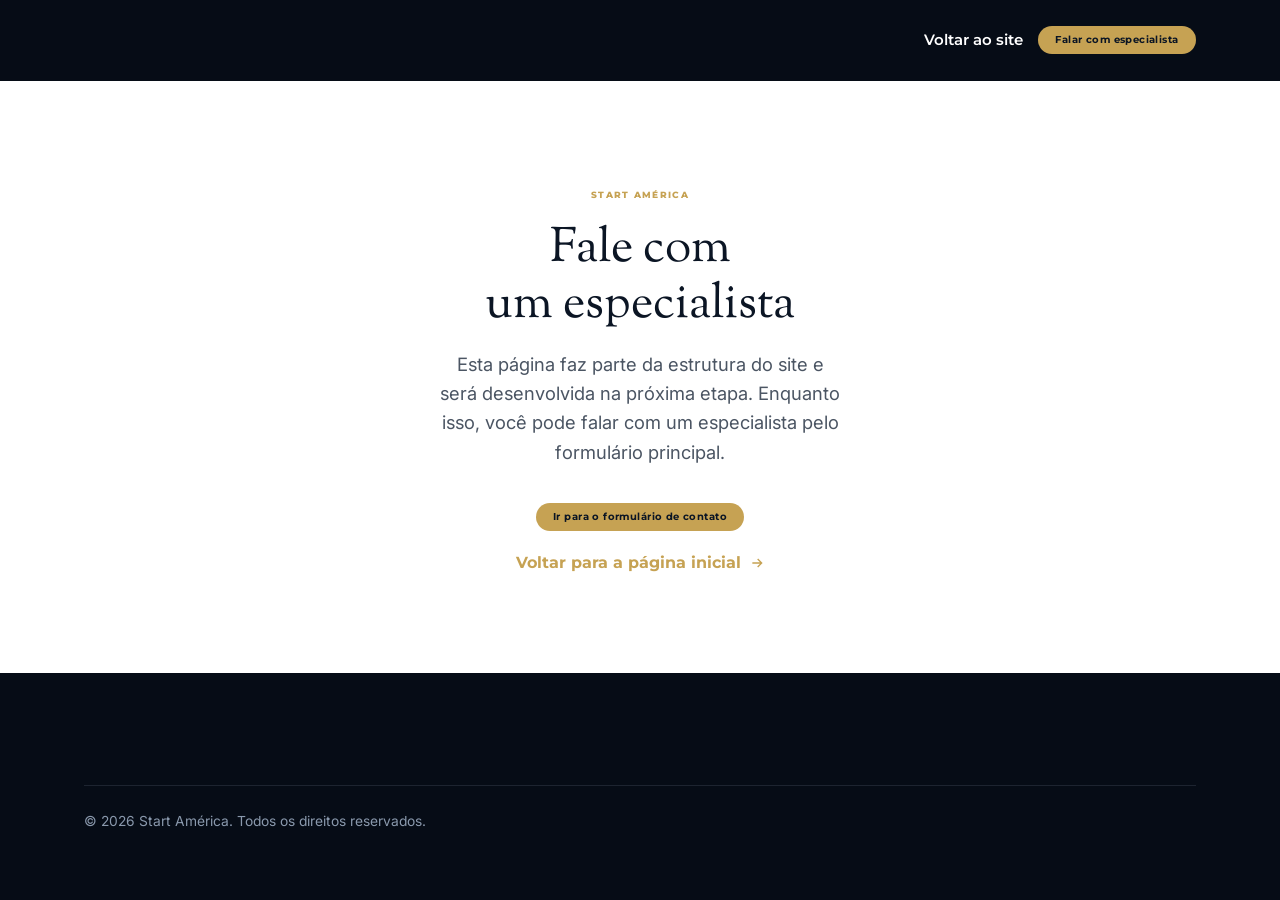
==== contato.html @ 1c7ea395 "Adiciona favicon em todas as paginas Co-Authored-By: Claude Sonnet 5 <noreply@anthropic.com>" ====
<!DOCTYPE html>
<html lang="pt-BR">
<head>
<meta charset="UTF-8" />
  <link rel="icon" type="image/png" href="assets/img/LOGO-ICON-FAV-ICON.png" />
  <link rel="apple-touch-icon" href="assets/img/LOGO-ICON-FAV-ICON.png" />
<meta name="viewport" content="width=device-width, initial-scale=1, viewport-fit=cover" />
<title>Fale com um especialista — Start América</title>
<link rel="preconnect" href="https://fonts.googleapis.com" />
<link rel="preconnect" href="https://fonts.gstatic.com" crossorigin />
<link href="https://fonts.googleapis.com/css2?family=Montserrat:wght@600;700;800&family=Inter:wght@400;500;600&family=Sorts+Mill+Goudy:ital@0;1&display=swap" rel="stylesheet" />
<link rel="stylesheet" href="assets/css/styles.css?v=20260913a" />
</head>
<body>
<header class="site-header">
  <div class="container container--wide site-header__inner">
    <a href="index.html" class="brand" aria-label="Start América"><img src="assets/img/logo-start-america-dourada.png" alt="Start América" width="120" height="90" /></a>
    <div class="header-actions" style="margin-left:auto">
      <a class="login" href="index.html">Voltar ao site</a>
      <a class="btn btn--gold" href="index.html#contato">Falar com especialista</a>
    </div>
  </div>
</header>
<main id="conteudo">
  <section class="section bg-white">
    <div class="container" style="text-align:center;max-width:640px">
      <span class="eyebrow">Start América</span>
      <h1 class="h1" style="margin:16px 0">Fale com um especialista</h1>
      <p class="lead">Esta página faz parte da estrutura do site e será desenvolvida na próxima etapa.
      Enquanto isso, você pode falar com um especialista pelo formulário principal.</p>
      <p style="margin-top:32px"><a class="btn btn--gold" href="index.html#contato">Ir para o formulário de contato</a></p>
      <p style="margin-top:16px"><a class="link-arrow" href="index.html">Voltar para a página inicial
        <svg viewBox="0 0 24 24" fill="none" stroke="currentColor" stroke-width="2" aria-hidden="true"><path d="M5 12h14M13 6l6 6-6 6"/></svg></a></p>
    </div>
  </section>
</main>
<footer class="site-footer"><div class="container container--wide"><div class="footer-bottom"><p>&copy; <span id="year">2026</span> Start América. Todos os direitos reservados.</p></div></div></footer>
<script src="assets/js/main.js?v=20260913a" defer></script>
</body>
</html>
---- assets/css/styles.css ----
/* ============================================================
   START AMÉRICA — Landing page
   Folha de estilo principal
   Tokens → base → layout → componentes → seções → responsivo
   ============================================================ */

/* ---------- 1. Design tokens ---------- */
:root {
  /* Paleta */
  --navy:            #0B1524;  /* fundo escuro principal (quase preto-azulado) */
  --navy-deep:       #060C16;  /* mais profundo ainda */
  --navy-2:          #0C1526;
  --navy-text-alt:   #05101F;
  --surface:         #16233F;  /* cartões sobre fundo escuro */
  --hairline:        rgba(198, 162, 83, 0.16);
  --white:           #FFFFFF;
  --white-soft:      #F5F2EA;
  --gray-100:        #E2E8F0;
  --gray-400:        #8A99AD;
  --gray-600:        #4B5563;
  --gold:            #C6A253;  /* dourado metálico sóbrio */
  --gold-hi:         #E2C98A;  /* realce claro do dourado */
  --gold-alt:        #A9863F;
  --gold-rgb:        198, 162, 83;
  --green:           #10B981;
  --red:             #FF6B6B;
  --whatsapp:        #25D366;

  /* Papéis semânticos */
  --bg:              var(--navy-deep);
  --text:            #b4c0d0;
  --heading:         var(--navy);   /* escuro — para uso em cartões claros */
  --heading-light:   #f4f6fa;       /* claro — para títulos sobre fundo escuro */

  /* Tipografia */
  --font-title:   "Sorts Mill Goudy", "Times New Roman", Times, Georgia, serif;
  --font-display: "Montserrat", "Segoe UI", Arial, sans-serif;
  --font-body:    "Inter", "Segoe UI", Arial, sans-serif;
  --font-meta:    "Geist", "Inter", "Segoe UI", Arial, sans-serif;

  /* Layout */
  --canvas: 1440px;
  --container: 1248px;      /* margens laterais de 96px */
  --container-wide: 1280px; /* margens laterais de 80px */
  --gutter: 96px;
  --gutter-wide: 80px;
  --grid-gap: 24px;

  /* Ritmo vertical */
  --section-y: 96px;
  --stack-gap: 48px;

  /* Outros */
  --radius: 14px;
  --radius-sm: 10px;
  --radius-pill: 999px;
  --header-h: 80px;
  --shadow-card: 0 24px 55px -28px rgba(0, 0, 0, 0.7);
  --shadow-soft: 0 14px 34px -18px rgba(0, 0, 0, 0.55);
  --ring: 0 0 0 3px rgba(var(--gold-rgb), 0.55);
  --transition: 180ms ease;
}

/* ---------- 2. Reset / base ---------- */
*,
*::before,
*::after { box-sizing: border-box; }

html {
  -webkit-text-size-adjust: 100%;
  scroll-behavior: smooth;
  scroll-padding-top: calc(var(--header-h) + 16px);
  overflow-x: hidden;
}

body {
  margin: 0;
  font-family: var(--font-body);
  font-size: 18.4px;
  line-height: 1.6;
  color: var(--text);
  background: var(--bg);
  -webkit-font-smoothing: antialiased;
  text-rendering: optimizeLegibility;
  /* Evita "palavra órfã" sozinha na última linha de parágrafos e listas
     (navegadores sem suporte simplesmente ignoram, sem quebrar nada). */
  text-wrap: pretty;
}

@media (prefers-reduced-motion: reduce) {
  html { scroll-behavior: auto; }
  *, *::before, *::after {
    animation-duration: 0.001ms !important;
    animation-iteration-count: 1 !important;
    transition-duration: 0.001ms !important;
  }
}

img,
picture,
svg { max-width: 100%; display: block; }

img { height: auto; }

/* Imagem quebrada/ausente: apenas esconde (sem fundo escuro) */
img.img-fallback { visibility: hidden; }
/* Fundo dos contêineres de foto (só aparece enquanto a imagem carrega) */
.card__media { background: linear-gradient(135deg, #12233f, #0b1526); }

a { color: inherit; text-decoration: none; }

button { font: inherit; color: inherit; cursor: pointer; }

h1, h2, h3, h4 {
  font-family: var(--font-title);
  color: var(--heading);
  margin: 0;
  line-height: 1.15;
  /* Sorts Mill Goudy só tem o peso regular — evita o "bold" sintético borrado */
  font-weight: 400;
  /* Distribui as linhas de forma mais equilibrada, sem deixar uma
     palavra sozinha na última linha do título. */
  text-wrap: balance;
}

p { margin: 0; }

ul { margin: 0; padding: 0; list-style: none; }

:focus-visible {
  outline: 3px solid var(--gold);
  outline-offset: 2px;
  border-radius: 4px;
}

.sr-only {
  position: absolute;
  width: 1px; height: 1px;
  padding: 0; margin: -1px;
  overflow: hidden;
  clip: rect(0 0 0 0);
  white-space: nowrap;
  border: 0;
}

.skip-link {
  position: absolute;
  left: 16px;
  top: -60px;
  z-index: 1000;
  background: var(--navy);
  color: #fff;
  padding: 10px 18px;
  border-radius: var(--radius-sm);
  transition: top var(--transition);
}
.skip-link:focus { top: 12px; }

/* ---------- 3. Layout ---------- */
.container {
  width: 100%;
  max-width: var(--container);
  margin-inline: auto;
  padding-inline: clamp(20px, 6.6vw, var(--gutter));
}
.container--wide { max-width: var(--container-wide); }

.section {
  padding-block: clamp(56px, 9vw, var(--section-y));
}

.section__head {
  display: flex;
  flex-direction: column;
  gap: 16px;
  margin-bottom: var(--stack-gap);
}
.section__head--center {
  text-align: center;
  align-items: center;
  max-width: 760px;
  margin-inline: auto;
}

.eyebrow {
  font-family: var(--font-display);
  font-weight: 800;
  font-size: clamp(8px, 0.8vw, 9.2px);
  letter-spacing: 0.14em;
  text-transform: uppercase;
  color: var(--gold);
}
/* Eyebrow em pílula — sempre dourada, em qualquer fundo */
.eyebrow--pill {
  display: inline-flex;
  align-items: center;
  gap: 5px;
  padding: 4px 10px;
  border-radius: var(--radius-pill);
  background: rgba(var(--gold-rgb), 0.12);
  color: var(--gold);
  border: 1px solid rgba(var(--gold-rgb), 0.45);
  align-self: flex-start;
}
.section__head--center .eyebrow--pill { align-self: center; }

/* Escalas de título (subtítulos de seção menores) */
.h1, .h2, .h3 { font-family: var(--font-title); font-weight: 400; }
.h1 { font-size: clamp(36.8px, 5.8vw, 48.3px); }
.h2 { font-size: clamp(28.8px, 3.9vw, 38px); line-height: 1.2; }
.h3 { font-size: clamp(20.7px, 2.2vw, 25.3px); }

.lead {
  font-size: clamp(16.1px, 1.5vw, 18.4px);
  line-height: 1.6;
  color: var(--gray-600);
}

.text-gold { color: var(--gold); }

/* Fundos alternados — claro / escuro / claro / escuro… */
.bg-white   { background: var(--white); color: var(--gray-600); }
.bg-soft    { background: var(--white-soft); color: var(--gray-600); }
.bg-navy    { background: var(--navy); color: var(--text); }
.bg-navy-deep { background: var(--navy-deep); color: var(--text); }
.bg-navy-2  { background: var(--navy-2); color: var(--text); }
/* títulos claros só nas seções escuras */
.bg-navy h2, .bg-navy h3,
.bg-navy-deep h2, .bg-navy-deep h3,
.bg-navy-2 h2, .bg-navy-2 h3,
.media-section h2, .media-section h3,
.photo-section h2, .photo-section h3 { color: var(--heading-light); }
.bg-navy .lead, .bg-navy-deep .lead, .bg-navy-2 .lead, .photo-section .lead { color: #a7b3c5; }
.media-section { color: var(--text); }

/* Seção fotográfica escura */
.photo-section { position: relative; isolation: isolate; color: #d7deea; overflow: hidden; background: var(--navy-deep); }
.photo-section > .container { position: relative; z-index: 2; }
.photo-section__bg {
  position: absolute; inset: 0;
  width: 100%; height: 100%;
  object-fit: cover;
  z-index: 0;
  background: var(--navy-deep);
  font-size: 0;            /* esconde o ícone de imagem quebrada no preview */
}
.photo-section__overlay {
  position: absolute; inset: 0;
  background: linear-gradient(180deg, rgba(10,17,40,0.82) 0%, rgba(10,17,40,0.88) 100%);
  z-index: 1;
}
.photo-section h2, .photo-section h3 { color: #fff; }

/* ---------- 4. Botões ---------- */
.btn {
  --btn-bg: var(--gold);
  --btn-fg: var(--navy);
  display: inline-flex;
  align-items: center;
  justify-content: center;
  gap: 6px;
  min-height: 28px;
  padding: 7px 16px;
  border: 1px solid transparent;
  border-radius: var(--radius-pill);
  background: var(--btn-bg);
  color: var(--btn-fg);
  font-family: var(--font-display);
  font-weight: 700;
  font-size: 10.4px;
  line-height: 1;
  letter-spacing: 0.04em;
  transition: transform var(--transition), box-shadow var(--transition), background var(--transition);
  white-space: nowrap;
}
.btn:hover { transform: translateY(-1px); box-shadow: var(--shadow-soft); }
.btn:active { transform: translateY(0); }
.btn .btn__icon { width: 12px; height: 12px; flex: none; }

.btn--gold   { --btn-bg: var(--gold); --btn-fg: var(--navy); }
.btn--outline {
  --btn-bg: transparent;
  --btn-fg: #fff;
  border-color: rgba(255,255,255,0.5);
}
.btn--outline:hover { background: rgba(255,255,255,0.08); }
.btn--navy   { --btn-bg: var(--navy); --btn-fg: #fff; }
.btn--ghost  {
  --btn-bg: transparent;
  --btn-fg: var(--navy);
  border-color: var(--gray-100);
}
.btn--block { width: 100%; }

/* ---------- 4b. Brilho dourado nas bordas (segue o cursor) ---------- */
.btn-glow {
  position: relative;
  display: inline-block;
  max-width: 100%;
  /* line-height:0 evita que o wrapper reserve o "strut" de linha do
     texto ao redor (herdado do body), que deixava uns px de vão acima
     do botão e descentralizava o brilho em quase todos os botões. */
  line-height: 0;
}
.btn-glow:has(.btn--block) { display: block; width: 100%; }
.btn-glow .btn { position: relative; z-index: 1; }
.btn-glow__core {
  /* Altura fixa em px — nunca % nem inset com top+bottom: qualquer uma
     das duas força a altura do .btn-glow (inline-block, altura "auto")
     a depender de si mesma, e o wrapper infla para o dobro do botão,
     deslocando todo o brilho para cima. */
  position: absolute;
  left: 50%; top: 50%;
  width: 66%;
  height: 68px;
  transform: translate(-50%, -50%);
  border-radius: var(--radius-pill);
  background: radial-gradient(circle, rgba(var(--gold-rgb), 0.6) 0%, transparent 72%);
  filter: blur(13px);
  opacity: 0;
  pointer-events: none;
  will-change: opacity;
  z-index: 0;
}
.btn-glow__ring {
  position: absolute;
  left: 50%; top: 50%;
  width: calc(100% + 14px);
  height: 42px;
  transform: translate(-50%, -50%);
  border-radius: var(--radius-pill);
  opacity: 0;
  pointer-events: none;
  will-change: opacity;
  z-index: 0;
}
.btn-glow__ring::before {
  content: "";
  position: absolute;
  inset: -6px;
  border-radius: inherit;
  background: linear-gradient(90deg, transparent 30%, rgba(var(--gold-rgb), 0.55) 75%, var(--gold-hi) 100%);
  filter: blur(11px);
}
.btn-glow__ring::after {
  content: "";
  position: absolute;
  inset: 0;
  border-radius: inherit;
  background: linear-gradient(90deg, transparent 55%, rgba(var(--gold-rgb), 0.5) 88%, var(--gold-hi) 100%);
  filter: blur(3px);
}
.btn-glow__ring--left { transform: translate(-50%, -50%) scaleX(-1); }

/* CTA centralizado na largura da seção (todas as seções, menos o hero) */
.section-cta {
  display: flex;
  justify-content: center;
  margin-top: var(--stack-gap);
}

.link-arrow {
  display: inline-flex;
  align-items: center;
  gap: 8px;
  font-family: var(--font-display);
  font-weight: 700;
  font-size: 16.1px;
  color: var(--gold);
}
.link-arrow svg { width: 16px; height: 16px; transition: transform var(--transition); }
.link-arrow:hover svg { transform: translateX(3px); }

/* ---------- 5. Header ---------- */
/* Padrão: escuro (usado nas páginas internas). */
.site-header {
  position: sticky;
  top: 0;
  z-index: 100;
  background: var(--navy-deep);
  border-bottom: 1px solid transparent;
  transition: background var(--transition), box-shadow var(--transition);
}
.site-header.is-scrolled {
  box-shadow: 0 10px 30px -12px rgba(0, 0, 0, 0.5);
}

/* Variante sobreposta ao hero: fundo invisível no topo, aparece após passar do hero.
   A margem negativa faz o hero subir e ficar por baixo do header. */
.site-header--overlay {
  background: transparent;
  margin-bottom: calc(-1 * var(--header-h));
}
.site-header--overlay.is-scrolled {
  background: var(--navy-deep);
}
.site-header__inner {
  height: var(--header-h);
  display: flex;
  align-items: center;
  gap: clamp(16px, 2.4vw, 32px);
}
.brand { display: flex; align-items: center; flex: none; }
.brand img { height: 66px; width: auto; max-width: 150px; object-fit: contain; }
@media (max-width: 1119px) { .brand img { height: 54px; } }

.primary-nav { margin-inline: auto; }
.primary-nav ul {
  display: flex;
  align-items: center;
  flex-wrap: nowrap;
  gap: clamp(16px, 2vw, 28px);
}
.primary-nav .mobile-actions { display: none; }
.primary-nav a {
  font-family: var(--font-display);
  font-weight: 600;
  font-size: 15px;
  color: #fff;
  padding: 8px 2px;
  border-bottom: 2px solid transparent;
  white-space: nowrap;
  transition: color var(--transition), border-color var(--transition);
}
.primary-nav a:hover { color: var(--gold); border-color: var(--gold); }

.header-actions {
  display: flex;
  align-items: center;
  gap: clamp(10px, 1.2vw, 16px);
  flex: none;
}
.lang-select {
  font-family: var(--font-display);
  font-weight: 600;
  font-size: 15px;
  color: #fff;
  background: transparent;
  border: 1px solid rgba(255, 255, 255, 0.25);
  border-radius: var(--radius-sm);
  padding: 8px 10px;
  min-height: 40px;
}
.lang-select option { color: var(--navy); }
.header-actions .login {
  font-family: var(--font-display);
  font-weight: 600;
  font-size: 15px;
  color: #fff;
}
.header-actions .login:hover { color: var(--gold); }

.nav-toggle {
  display: none;
  width: 44px; height: 44px;
  border: 1px solid rgba(255, 255, 255, 0.3);
  border-radius: 50%;
  background: transparent;
  align-items: center;
  justify-content: center;
}
.nav-toggle span,
.nav-toggle span::before,
.nav-toggle span::after {
  content: "";
  display: block;
  width: 20px; height: 2px;
  background: #fff;
  position: relative;
  transition: transform var(--transition), opacity var(--transition);
}
.nav-toggle span::before { position: absolute; top: -6px; }
.nav-toggle span::after  { position: absolute; top: 6px; }
.nav-toggle[aria-expanded="true"] span { background: transparent; }
.nav-toggle[aria-expanded="true"] span::before { transform: translateY(6px) rotate(45deg); }
.nav-toggle[aria-expanded="true"] span::after  { transform: translateY(-6px) rotate(-45deg); }

/* ---------- 6. Hero ---------- */
.hero {
  min-height: 546px;
  display: flex;
  align-items: center;
  padding-top: calc(var(--header-h) + clamp(28px, 5vw, 60px));
  padding-bottom: clamp(48px, 8vw, 84px);
}
.hero__grid {
  display: grid;
  grid-template-columns: 1fr;
  gap: 40px;
  align-items: center;
  width: 100%;
}
.hero__copy { max-width: 620px; position: relative; z-index: 2; }
.hero__title { font-size: clamp(41.4px, 6.9vw, 59.8px); color: #fff; font-weight: 400; }
.hero__title .text-gold { display: inline; }
.hero__text { margin-top: 24px; max-width: 46ch; color: #c8d2e2; font-size: clamp(17.2px, 1.8vw, 19.6px); }
.hero__cta { margin-top: 32px; display: flex; gap: 16px; flex-wrap: wrap; }

/* Fundo estrelado a tela cheia, com leve escurecida à esquerda (onde fica o texto) */
.hero .photo-section__overlay {
  background: linear-gradient(90deg, rgba(6, 12, 22, 0.75) 0%, rgba(6, 12, 22, 0.45) 45%, rgba(6, 12, 22, 0.2) 100%);
}
@media (max-width: 900px) {
  .hero .photo-section__overlay {
    background: linear-gradient(180deg, rgba(6, 12, 22, 0.55) 0%, rgba(6, 12, 22, 0.88) 62%, rgba(6, 12, 22, 0.94) 100%);
  }
}

/* Globo 3D interativo — "estoura" a borda direita do hero, mas fica contido
   pelo overflow:hidden do .photo-section, sem invadir a próxima seção. */
.hero__globe {
  position: absolute;
  top: 50%;
  right: clamp(-160px, -8vw, -40px);
  transform: translateY(-50%);
  width: clamp(480px, 50vw, 880px);
  height: clamp(480px, 50vw, 880px);
  z-index: 1;
}
@media (max-width: 900px) {
  .hero__globe {
    top: auto;
    bottom: clamp(-120px, -10vh, -40px);
    right: 50%;
    transform: translateX(50%);
    width: clamp(360px, 92vw, 520px);
    height: clamp(360px, 92vw, 520px);
    opacity: 0.9;
  }
}

/* Mockup do simulador — cartão branco */
.simulator {
  background: var(--white);
  border: 1px solid var(--gray-100);
  border-radius: 18px;
  padding: 22px;
  box-shadow: 0 40px 90px -40px rgba(0, 0, 0, 0.55);
  color: var(--gray-600);
  font-size: 15px;
}
.simulator__top {
  display: flex; align-items: center; justify-content: space-between;
  margin-bottom: 16px;
}
.simulator__title { font-family: var(--font-display); font-weight: 700; font-size: 16.1px; color: var(--heading); }
.badge {
  font-family: var(--font-display);
  font-weight: 700;
  font-size: 12.6px;
  padding: 4px 10px;
  border-radius: var(--radius-pill);
  background: rgba(16, 185, 129, 0.14);
  color: #0f9d6b;
}
.simulator__field {
  border: 1px solid var(--gray-100);
  background: var(--white-soft);
  border-radius: var(--radius-sm);
  padding: 12px 14px;
  margin-bottom: 16px;
}
.simulator__field span { display: block; font-size: 12.6px; color: var(--gray-400); }
.simulator__field strong { font-size: 23px; color: #e5484d; font-family: var(--font-display); }
.simulator__row {
  display: flex; align-items: center; justify-content: space-between;
  gap: 12px; margin-bottom: 12px;
}
.simulator__bar {
  flex: 1;
  height: 6px;
  border-radius: var(--radius-pill);
  background: var(--gray-100);
  position: relative;
  overflow: hidden;
}
.simulator__bar i { position: absolute; inset: 0 auto 0 0; border-radius: inherit; background: var(--gold); }
.simulator__bar--danger i { background: #e5484d; }
.simulator__row span { color: var(--gray-600); }
.simulator__row b { font-family: var(--font-display); font-size: 13.8px; color: var(--heading); }
.simulator__row b.pos { color: #0f9d6b; }
.simulator__foot {
  margin-top: 8px;
  padding-top: 14px;
  border-top: 1px solid var(--gray-100);
  display: flex; align-items: center; justify-content: space-between;
}
.simulator__foot span { font-size: 13.8px; color: var(--gray-400); }
.simulator__foot strong { font-family: var(--font-display); color: #0f9d6b; font-size: 18.4px; }

/* Seção "O que fazemos por você": título mais colado da pilha de painéis,
   e o CTA final mais colado do último painel — sem o respiro padrão da .section. */
#servicos { padding-bottom: clamp(16px, 3vw, 32px); }
#servicos .section__head { margin-bottom: clamp(16px, 2.5vw, 24px); }
#servicos-cta { padding-top: clamp(16px, 3vw, 32px); padding-bottom: clamp(40px, 6vw, 72px); }

/* ---------- 6b. Pilha com efeito de paralaxe ("O que fazemos por você") ----------
   Sem contêiner/bloco: cada painel é a imagem de fundo inteira, de ponta a
   ponta da tela, com a informação sobreposta do lado esquerdo ou direito. */
.stack { position: relative; }
.stack__panel {
  position: sticky;
  top: 0;
  min-height: 88vh;
  display: flex;
  align-items: center;
  padding: clamp(28px, 6vw, 96px) clamp(20px, 6vw, 96px);
  overflow: hidden;
  background-size: cover;
  background-position: center;
  background-repeat: no-repeat;
}
.stack__panel--left { justify-content: flex-start; }
.stack__panel--right { justify-content: flex-end; }
/* Gradiente sutil só o suficiente pra legibilidade — sem caixa, sem cartão */
.stack__panel--dark-text::before {
  content: "";
  position: absolute;
  inset: 0;
  background: linear-gradient(90deg, rgba(255, 255, 255, 0.62) 0%, rgba(255, 255, 255, 0.25) 32%, transparent 56%);
}
.stack__panel--light-text::before {
  content: "";
  position: absolute;
  inset: 0;
  background: linear-gradient(270deg, rgba(6, 12, 22, 0.6) 0%, rgba(6, 12, 22, 0.22) 32%, transparent 56%);
}
.stack__panel--dark-text .stack__num { color: rgba(11, 21, 36, 0.22); }
.stack__panel--dark-text .stack__title,
.stack__panel--dark-text .stack__text { color: var(--heading); }
.stack__panel--dark-text .stack__text { color: var(--gray-600); }
.stack__panel--light-text .stack__num { color: rgba(226, 201, 138, 0.4); }
.stack__panel--light-text .stack__title { color: #fff; }
.stack__panel--light-text .stack__text { color: #d7deea; }
.stack__inner {
  position: relative;
  z-index: 1;
  max-width: 560px;
  display: flex;
  flex-direction: column;
  gap: 16px;
}
.stack__num {
  font-family: var(--font-title);
  font-size: clamp(52px, 8vw, 96px);
  line-height: 1;
}
.stack__inner .tag { margin-top: -8px; }
.stack__title {
  font-family: var(--font-title);
  font-weight: 400;
  font-size: clamp(28.8px, 4vw, 42px);
  line-height: 1.15;
}
.stack__text { font-size: clamp(16.1px, 1.6vw, 18.4px); line-height: 1.65; }
@media (max-width: 767px) {
  .stack__panel { min-height: 100svh; }
  .stack__inner { max-width: 100%; }
}

/* ---------- 7. Grid de cards ---------- */
.card-grid {
  display: grid;
  grid-template-columns: repeat(4, minmax(0, 1fr));
  gap: var(--grid-gap);
}
.card-grid--3 { grid-template-columns: repeat(3, minmax(0, 1fr)); }
.card-grid--2 { grid-template-columns: repeat(2, minmax(0, 1fr)); }

.card {
  background: var(--white);
  border: 1px solid var(--gray-100);
  border-radius: var(--radius);
  padding: 26px;
  display: flex;
  flex-direction: column;
  gap: 12px;
  box-shadow: var(--shadow-card);
}
.card__media {
  border-radius: var(--radius-sm);
  overflow: hidden;
  aspect-ratio: 16 / 10;
  background: var(--navy);
}
.card__media img { width: 100%; height: 100%; object-fit: cover; }
.card__title { font-family: var(--font-title); font-weight: 400; font-size: clamp(20.7px, 2.2vw, 24.2px); color: var(--heading); line-height: 1.2; }
.card__text { font-size: 15px; line-height: 1.55; color: var(--gray-600); }

/* Card com ícone circular dourado (Diferenciais) */
.card--icon { padding: 30px 26px; gap: 14px; }
.card__icon {
  width: 46px; height: 46px;
  border-radius: 50%;
  background: var(--gold);
  color: var(--navy);
  display: inline-flex;
  align-items: center;
  justify-content: center;
  margin-bottom: 4px;
}
.card__icon svg { width: 22px; height: 22px; }

/* Em seção de fundo escuro os boxes ficam claros (contraste alto) */
.bg-navy .card,
.bg-navy-deep .card,
.bg-navy-2 .card,
.photo-section .card {
  background: var(--white);
  border-color: var(--gray-100);
  color: var(--gray-600);
}
.bg-navy .card__title,
.bg-navy-deep .card__title,
.bg-navy-2 .card__title,
.photo-section .card__title { color: var(--heading); }
.bg-navy .card__text,
.bg-navy-deep .card__text,
.bg-navy-2 .card__text,
.photo-section .card__text { color: var(--gray-600); }

.tag {
  align-self: flex-start;
  font-family: var(--font-display);
  font-weight: 500;
  font-size: 12.1px;
  letter-spacing: 0.03em;
  padding: 4px 11px;
  border-radius: var(--radius-pill);
  border: 1px solid rgba(var(--gold-rgb), 0.55);
  color: var(--gold);
}

/* ---------- 8. Escritório nos EUA: mapa-múndi pontilhado + carrossel do local ---------- */
.office-flatmap {
  position: relative;
  width: 100%;
  max-width: 720px;
  aspect-ratio: 2 / 1;
  margin: 0 auto;
}
@media (max-width: 600px) {
  .office-flatmap { aspect-ratio: 4 / 3; }
}
.office-flatmap__svg {
  position: absolute;
  inset: 0;
  width: 100%;
  height: 100%;
}
@keyframes flatmap-pulse {
  0%   { transform: scale(1);   opacity: 0.55; }
  70%  { transform: scale(3.4); opacity: 0; }
  100% { transform: scale(3.4); opacity: 0; }
}
.office-flatmap__halo {
  transform-box: fill-box;
  transform-origin: center;
  animation: flatmap-pulse 2.4s ease-out infinite;
}
@media (prefers-reduced-motion: reduce) {
  .office-flatmap__halo { animation: none; opacity: 0.3; }
}

.office-map__legend {
  margin: 18px 0 clamp(32px, 5vw, 56px);
  display: flex;
  gap: clamp(16px, 3vw, 32px);
  flex-wrap: wrap;
  justify-content: center;
  font-family: var(--font-display);
  font-weight: 700;
  font-size: 13.8px;
  color: var(--heading-light);
}
.office-map__legend li { display: flex; align-items: center; gap: 8px; white-space: nowrap; }
.office-map__dot { width: 10px; height: 10px; border-radius: 50%; flex: none; box-shadow: 0 0 0 4px rgba(var(--gold-rgb), 0.18); }
.office-map__dot--us { background: var(--gold); }
.office-map__dot--br { background: var(--gold-hi); }

/* ---------- 8b. Sobre / carrossel do local ---------- */
.split__body { display: flex; flex-direction: column; gap: 20px; align-items: flex-start; margin-bottom: 40px; }
.split__body .btn { margin-top: 8px; }

/* Fotos "onde estamos" — fixas (sem animação), uma linha só, de ponta a
   ponta da tela (borda infinita: escapa do .container). */
.location-strip {
  width: 100vw;
  margin-left: calc(50% - 50vw);
  display: flex;
  list-style: none;
  padding: 0;
}
.location-strip li { flex: 1 1 0; min-width: 0; }
.location-strip img {
  width: 100%;
  height: 100%;
  aspect-ratio: 4 / 3;
  object-fit: cover;
  display: block;
}
@media (max-width: 767px) {
  .location-strip { flex-wrap: wrap; }
  .location-strip li { flex: 0 0 50%; }
}

/* ---------- 9b. Cartão "tile": painel escuro com brilho + corpo claro ----------
   Estilo adaptado da referência de níveis de cartão (XP), recolorido para a
   identidade dourada da Start América. Usado por .tier (níveis de parceria). */
.tier {
  position: relative;
  background: var(--white-soft);
  border: 1px solid var(--gray-100);
  border-radius: 20px;
  padding: 14px;
  display: flex;
  flex-direction: column;
  gap: 0;
  box-shadow: 0 30px 60px -40px rgba(10, 17, 40, 0.4);
  transition: transform 240ms ease, box-shadow 240ms ease;
}
.tier:hover {
  transform: translateY(-6px);
  box-shadow: 0 40px 70px -34px rgba(10, 17, 40, 0.45);
}

/* Painel escuro no topo do cartão, com o brilho dourado "gloss" no canto —
   aproxima visualmente do cartão de referência sem depender de imagem. */
.tile-visual {
  position: relative;
  isolation: isolate;
  overflow: hidden;
  border-radius: 14px;
  padding: 18px 20px;
  min-height: 104px;
  display: flex;
  flex-direction: column;
  justify-content: center;
  gap: 5px;
  background: linear-gradient(140deg, #131b2c 0%, #05070d 100%);
}
.tile-visual::before,
.tile-visual::after {
  content: "";
  position: absolute;
  right: -28%;
  top: -60%;
  width: 125%;
  height: 220%;
  border-radius: 50%;
  pointer-events: none;
}
.tile-visual::before {
  background: conic-gradient(from 205deg at 50% 50%,
    transparent 0deg,
    rgba(226, 201, 138, 0.9) 50deg,
    rgba(198, 162, 83, 0.3) 115deg,
    transparent 185deg,
    transparent 360deg);
  filter: blur(3px);
  opacity: 0.55;
}
.tile-visual::after {
  background: radial-gradient(circle, rgba(0, 0, 0, 0.7) 0%, transparent 60%);
  right: -10%;
}
.tile-visual__name {
  position: relative;
  z-index: 1;
  font-family: var(--font-display);
  font-weight: 800;
  font-size: 20.7px;
  color: #fff;
  line-height: 1.15;
  text-wrap: balance;
}
.tile-visual__sub {
  position: relative;
  z-index: 1;
  font-size: 12.6px;
  color: rgba(255, 255, 255, 0.72);
  line-height: 1.4;
  text-wrap: pretty;
}
.tile-visual--2::before { opacity: 0.7; }
.tile-visual--3::before { opacity: 0.85; }
.tile-visual--4 { background: linear-gradient(140deg, #1b1526 0%, #05070d 100%); }
.tile-visual--4::before { opacity: 1; filter: blur(2px) brightness(1.15); }

.tile-intro {
  margin: 16px 6px 10px;
  font-size: 13.8px;
  line-height: 1.5;
  color: var(--gray-600);
}
.tile-list { display: flex; flex-direction: column; gap: 11px; padding: 0 6px 10px; }
.tile-list li { display: flex; align-items: flex-start; gap: 10px; font-size: 14.4px; line-height: 1.45; color: var(--gray-600); }
.tile-list__check {
  flex: none;
  width: 18px;
  height: 18px;
  border-radius: 50%;
  background: var(--gold);
  display: flex;
  align-items: center;
  justify-content: center;
  margin-top: 1px;
}
.tile-list__check svg { width: 11px; height: 11px; color: var(--navy); }

/* ---------- 10. Tabela comparativa (escura) ---------- */
.compare {
  border-radius: 16px;
  overflow: hidden;
  background: var(--navy);
  border: 1px solid var(--hairline);
  box-shadow: 0 34px 70px -34px rgba(0, 0, 0, 0.6);
}
/* Sobre seção com foto de fundo (fundo já escuro): tabela em cartão branco
   para se destacar bem do fundo, com texto escuro na coluna de comparação
   e a coluna "Start América" em dourado. */
.photo-section .compare {
  background: var(--white);
  border-color: var(--gray-100);
  box-shadow: var(--shadow-card);
}
.photo-section .compare th,
.photo-section .compare td { color: var(--gray-600); border-bottom-color: var(--gray-100); }
.photo-section .compare thead th { color: var(--heading); background: var(--white-soft); }
.photo-section .compare tbody th { color: var(--heading); }
.photo-section .compare td .ic-x { color: var(--gray-400); }
.compare table { width: 100%; border-collapse: collapse; }
.compare th, .compare td {
  padding: 16px 22px;
  text-align: left;
  font-size: 16.1px;
  border-bottom: 1px solid rgba(255, 255, 255, 0.08);
  vertical-align: middle;
  color: #cbd5e1;
}
.compare thead th {
  font-family: var(--font-display);
  font-weight: 700;
  font-size: 15px;
  color: #fff;
  background: rgba(255, 255, 255, 0.04);
}
.photo-section .compare td.col-start,
.photo-section .compare .pair .is-start { background: rgba(var(--gold-rgb), 0.08); }
.compare thead th.col-start { color: var(--gold); }
.compare tbody th {
  font-family: var(--font-display);
  font-weight: 700;
  color: #fff;
  width: 34%;
}
.compare tbody tr:last-child th,
.compare tbody tr:last-child td { border-bottom: none; }
.compare td.col-start {
  color: var(--gold);
  font-weight: 600;
  background: rgba(255, 255, 255, 0.03);
}
.compare td svg { width: 15px; height: 15px; flex: none; vertical-align: -2px; margin-right: 8px; }
.compare td .ic-x { color: rgba(255, 255, 255, 0.35); }
.compare td .ic-check { color: var(--gold); }

/* comparação em tópicos (mobile) */
.compare-cards { display: none; flex-direction: column; gap: 14px; }
.compare-item {
  border: 1px solid var(--hairline);
  border-radius: 14px;
  overflow: hidden;
  background: var(--navy);
}
.photo-section .compare-item { background: var(--white); border-color: var(--gray-100); }
.photo-section .compare-item h3 { color: var(--heading); background: var(--white-soft); }
.photo-section .compare-item .pair > div { color: var(--gray-600); }
.photo-section .compare-item .pair > div:first-child { border-right-color: var(--gray-100); }
.compare-item h3 {
  font-family: var(--font-display);
  font-size: 17.2px;
  padding: 14px 16px;
  background: rgba(255, 255, 255, 0.04);
  color: #fff;
}
.compare-item .pair { display: grid; grid-template-columns: 1fr 1fr; }
.compare-item .pair > div { padding: 14px 16px; font-size: 15px; color: #9fb0c6; }
.compare-item .pair > div:first-child { border-right: 1px solid rgba(255, 255, 255, 0.08); }
.compare-item .pair .is-start { background: rgba(255, 255, 255, 0.03); color: var(--gold); }
.compare-item .pair small {
  display: block;
  font-family: var(--font-display);
  font-weight: 700;
  font-size: 12.6px;
  letter-spacing: 0.08em;
  text-transform: uppercase;
  margin-bottom: 6px;
  color: var(--gray-400);
}
.compare-item .pair .is-start small { color: var(--gold); }

/* ---------- 11. Equipe ---------- */
.member {
  display: flex;
  gap: 20px;
  align-items: center;
  background: var(--white);
  border: 1px solid var(--gray-100);
  border-radius: var(--radius);
  padding: 24px;
  box-shadow: var(--shadow-card);
}
.member__avatar {
  width: 96px; height: 96px;
  border-radius: 50%;
  object-fit: cover;
  object-position: top center;
  border: 3px solid var(--gold);
  flex: none;
}
.member__name { font-family: var(--font-display); font-weight: 700; font-size: 20.7px; color: var(--heading); }
.member__role { font-size: 15px; color: var(--gold); font-family: var(--font-display); font-weight: 600; }
.member__text { font-size: 16.1px; color: var(--gray-600); margin-top: 8px; }

/* ---------- 12. Planos ----------
   Imagem de fundo de ponta a ponta + lista alinhada à esquerda, no
   mesmo espírito do acordeão de "Empresário brasileiro...": passar o
   mouse (ou focar/tocar) revela os benefícios e o botão do plano. */
.planos-hero {
  position: relative;
  isolation: isolate;
  color: #fff;
  background-size: cover;
  background-position: center;
  padding-block: clamp(64px, 9vw, 120px) clamp(56px, 8vw, 96px);
  overflow: hidden;
}
.planos-hero::before {
  content: "";
  position: absolute;
  inset: 0;
  z-index: -1;
  background: linear-gradient(180deg, rgba(6, 12, 22, 0.6) 0%, rgba(6, 12, 22, 0.32) 42%, rgba(6, 12, 22, 0.8) 100%);
}
.planos-hero .h2 { color: #fff; }
.planos-hero .lead { color: #c8d2e2; }
.planos-hero .plans-note { max-width: 640px; margin-inline: 0; text-align: left; }

.planos-list {
  max-width: 620px;
  margin-top: clamp(28px, 4vw, 48px);
  display: flex;
  flex-direction: column;
}
.planos-item {
  border-top: 1px solid rgba(255, 255, 255, 0.16);
  padding: clamp(18px, 2.6vw, 26px) 2px;
  cursor: default;
}
.planos-list .planos-item:last-child { border-bottom: 1px solid rgba(255, 255, 255, 0.16); }
.planos-item__head { display: flex; flex-direction: column; gap: 4px; }
.planos-item__name {
  font-family: var(--font-title);
  font-weight: 400;
  font-size: clamp(23px, 2.6vw, 29px);
  color: #fff;
  text-wrap: balance;
}
.planos-item--featured .planos-item__name { color: var(--gold-hi); }
.planos-item__badge {
  display: inline-block;
  font-style: normal;
  font-family: var(--font-display);
  font-weight: 700;
  font-size: 10.4px;
  letter-spacing: 0.08em;
  text-transform: uppercase;
  color: var(--navy);
  background: var(--gold);
  border-radius: var(--radius-pill);
  padding: 3px 10px;
  margin-left: 10px;
  vertical-align: middle;
}
.planos-item__sub { font-size: 13.8px; color: #9fb0c6; }
.planos-item__panel {
  display: grid;
  grid-template-rows: 0fr;
  opacity: 0;
  transition: grid-template-rows 320ms ease, opacity 280ms ease;
}
.planos-item__panel > * { overflow: hidden; }
.planos-item:hover .planos-item__panel,
.planos-item:focus-within .planos-item__panel,
.planos-item.is-open .planos-item__panel {
  grid-template-rows: 1fr;
  opacity: 1;
}
.planos-item__intro { margin-top: 14px; font-size: 14.4px; color: #cbd5e1; }
.planos-item .tile-list { padding: 10px 0 4px; }
.planos-item .tile-list li { color: #cbd5e1; }
/* Margem no wrapper (.btn-glow), não no .btn — senão o brilho, que é
   centralizado no wrapper, fica deslocado pelo vão da margem. */
.planos-item .btn-glow { margin-top: 6px; }
.planos-item .btn:not(.btn-glow .btn) { margin-top: 6px; }
@media (max-width: 900px) {
  .planos-list { max-width: none; }
}

.plans-note {
  margin-top: 32px;
  font-size: 15px;
  line-height: 1.5;
  color: var(--gray-600);
  text-align: center;
  background: var(--white-soft);
  border: 1px solid var(--gray-100);
  border-radius: var(--radius);
  padding: 18px 24px;
}

/* ---------- 13. Mídia ---------- */
.media-section { background: var(--navy-2); }
.media-section .container { background: var(--navy-deep); border-radius: 20px; padding-block: clamp(40px, 6vw, 72px); }
.media-section .section__head { text-align: left; align-items: flex-start; max-width: 620px; margin-inline: 0; }
.media-card {
  background: var(--white);
  border: 1px solid var(--gray-100);
  border-radius: var(--radius);
  padding: 22px;
  display: flex;
  flex-direction: column;
  gap: 14px;
  font-family: var(--font-meta);
  box-shadow: var(--shadow-card);
}
.media-card__head { display: flex; align-items: center; justify-content: space-between; gap: 12px; }
.media-card__logo { display: inline-flex; align-items: center; gap: 8px; height: 22px; }
.media-card__logo img { height: 100%; width: auto; max-width: 110px; object-fit: contain; }
.media-card__doc { width: 18px; height: 18px; color: var(--gray-400); flex: none; }
.media-card__cat {
  font-family: var(--font-display);
  font-weight: 700;
  font-size: 11.5px;
  letter-spacing: 0.08em;
  text-transform: uppercase;
  color: var(--gold);
  border: 1px solid rgba(var(--gold-rgb), 0.5);
  border-radius: var(--radius-pill);
  padding: 4px 10px;
  flex: none;
}
.media-card__title { font-family: var(--font-display); font-weight: 700; font-size: 18.4px; color: var(--heading); line-height: 1.35; }
.media-card__excerpt { font-size: 16.1px; color: var(--gray-600); }
.media-card__meta {
  display: flex; align-items: center; justify-content: space-between;
  margin-top: auto;
  padding-top: 12px;
  border-top: 1px solid var(--gray-100);
}
.media-card__date { font-family: var(--font-meta); font-weight: 500; font-size: 13.8px; color: var(--gray-400); }

/* ---------- 14. Fluxo de parceria ---------- */
.flow {
  display: grid;
  grid-template-columns: 1fr auto 1fr auto 1fr;
  gap: 16px;
  align-items: stretch;
}
.flow__step {
  background: var(--navy);
  border: 1px solid var(--hairline);
  border-radius: 16px;
  padding: 26px 24px;
  display: flex;
  flex-direction: column;
  gap: 12px;
  box-shadow: 0 30px 60px -34px rgba(10, 17, 40, 0.5);
}
.flow__step-name {
  font-family: var(--font-display);
  font-weight: 800;
  font-size: 20.7px;
  letter-spacing: 0.03em;
  text-transform: uppercase;
  color: var(--gold);
}
.flow__step .tag { align-self: flex-start; }
.flow__step p:not(.flow__step-name) { font-size: 15px; line-height: 1.55; color: #9fb0c6; }
.flow__connector {
  align-self: center;
  width: 22px;
  color: var(--navy);
}
.flow__connector svg { width: 100%; display: block; }

/* ---------- 15. Proposta para contadores ---------- */
.accountant-grid {
  display: grid;
  grid-template-columns: 0.85fr 1.15fr;
  gap: 40px;
  align-items: start;
}
.accountant-blocks { display: flex; flex-direction: column; gap: 18px; }
.accountant-block {
  border: none;
  background: var(--white);
  border-radius: 16px;
  padding: 22px 24px;
  box-shadow: 0 24px 50px -30px rgba(10, 17, 40, 0.4);
}
.accountant-block h3 {
  font-family: var(--font-display);
  font-weight: 800;
  font-size: 19.6px;
  color: var(--heading);
  margin-bottom: 12px;
}
.accountant-block ul { display: flex; flex-direction: column; gap: 8px; }
.accountant-block li {
  position: relative;
  padding-left: 16px;
  font-size: 15.5px;
  line-height: 1.5;
  color: var(--gray-600);
}
.accountant-block li::before { content: "\2013"; position: absolute; left: 0; color: var(--gray-400); }
.accountant-block li strong { color: var(--heading); font-weight: 700; }
.accountant__img { border-radius: 20px; object-fit: cover; width: 100%; aspect-ratio: 3 / 4; }

/* ---------- 16. Níveis de parceria ---------- */
.tier-grid {
  display: grid;
  grid-template-columns: repeat(4, minmax(0, 1fr));
  gap: 24px;
}
/* Visual "tile" + corpo claro (ver bloco 9b); aqui só o que é específico do nível. */
/* CTA dentro do próprio card — some no desktop (usa-se a .tier-cta-row alinhada por baixo do grid) */
.tier__cta { display: none; width: 100%; margin-top: 16px; }

.tier-cta-row {
  display: grid;
  grid-template-columns: repeat(4, minmax(0, 1fr));
  gap: 24px;
  margin-top: 20px;
}
.tier-cta-row .btn { width: 100%; }
.tier-note {
  margin-top: 26px;
  font-size: 13.8px;
  color: var(--gray-600);
  text-align: center;
  background: var(--white-soft);
  border: 1px solid var(--gray-100);
  border-radius: var(--radius);
  padding: 14px 20px;
}

/* ---------- Diferenciais: bloco de equipe ---------- */
.team-block {
  margin-top: clamp(56px, 8vw, 100px);
  display: grid;
  grid-template-columns: 1fr 1fr;
  gap: 48px;
  align-items: center;
}
.team-block__msg h2 { color: #fff; }
.team-block .member { align-self: center; width: 100%; }

/* ---------- Parceiros: banner interstitial de tela cheia (fora do ritmo claro/escuro) ---------- */
.partner-banner { padding-block: clamp(56px, 9vw, 104px); }
.partner-banner__grid {
  display: grid;
  grid-template-columns: 1.35fr 0.65fr;
  gap: 40px;
  align-items: center;
}
.partner-banner .partner-banner__title {
  text-transform: uppercase;
  font-size: clamp(29.9px, 4.8vw, 48.3px);
  line-height: 1.12;
  color: #fff;
}
/* Margem no wrapper (.btn-glow) OU no .btn direto (sem JS) — nunca nos
   dois: senão o .btn interno ganha um vão vazio acima dele dentro do
   wrapper, e o brilho (centralizado no wrapper) flutua nesse vão. */
.partner-banner__body .btn-glow,
.partner-banner__body > .btn { margin-top: 28px; }
.partner-banner__seal { display: flex; justify-content: center; }
.partner-banner__seal img { width: clamp(180px, 22vw, 280px); height: auto; }

/* ---------- 17. FAQ ---------- */
.faq { max-width: 820px; margin-inline: auto; display: flex; flex-direction: column; gap: 12px; }
.faq__item {
  border: 1px solid var(--gray-100);
  border-radius: var(--radius-sm);
  background: var(--white);
  overflow: hidden;
  box-shadow: var(--shadow-soft);
}
.faq__trigger {
  width: 100%;
  min-height: 48px;
  display: flex;
  align-items: center;
  justify-content: space-between;
  gap: 16px;
  padding: 18px 20px;
  background: transparent;
  border: 0;
  text-align: left;
  font-family: var(--font-display);
  font-weight: 600;
  font-size: 17.2px;
  color: var(--heading);
}
.faq__trigger .chev {
  width: 20px; height: 20px;
  flex: none;
  transition: transform var(--transition);
  color: var(--gold);
}
.faq__trigger[aria-expanded="true"] .chev { transform: rotate(180deg); }
.faq__panel[hidden] { display: none; }
.faq__panel:not([hidden]) { animation: faqIn 220ms ease; }
@keyframes faqIn {
  from { opacity: 0; transform: translateY(-6px); }
  to   { opacity: 1; transform: none; }
}
@media (prefers-reduced-motion: reduce) {
  .faq__panel:not([hidden]) { animation: none; }
}
.faq__panel p {
  padding: 4px 20px 20px;
  font-size: 16.1px;
  color: var(--gray-600);
  line-height: 1.6;
}

/* Variante minimalista: sem caixa/sombra, divisórias finas, ícone "+/-" */
.faq--plus { max-width: 880px; gap: 0; }
.faq--plus .faq__item {
  border: 0;
  border-radius: 0;
  background: transparent;
  box-shadow: none;
  border-bottom: 1px solid var(--gray-100);
}
.faq--plus .faq__trigger {
  min-height: 0;
  padding: 24px 4px;
  font-size: 19.6px;
}
.faq--plus .faq__trigger em {
  font-style: normal;
  font-weight: 400;
  font-size: 13.8px;
  letter-spacing: 0.03em;
  color: var(--gray-400);
  margin-left: 12px;
}
.faq__plus { position: relative; width: 18px; height: 18px; flex: none; }
.faq__plus::before,
.faq__plus::after {
  content: "";
  position: absolute;
  background: var(--gold);
  transition: transform 220ms ease, opacity 220ms ease;
}
.faq__plus::before { left: 0; top: 50%; width: 100%; height: 2px; transform: translateY(-50%); }
.faq__plus::after { top: 0; left: 50%; width: 2px; height: 100%; transform: translateX(-50%); }
.faq--plus .faq__trigger[aria-expanded="true"] .faq__plus::after { opacity: 0; transform: translateX(-50%) rotate(90deg); }
.faq--plus .faq__panel p { padding: 0 28px 26px 4px; }

/* ---------- 18. Formulário ---------- */
.form-card {
  background: var(--navy);
  border: 1px solid var(--hairline);
  border-radius: 20px;
  padding: clamp(24px, 4vw, 44px);
  box-shadow: 0 40px 90px -40px rgba(0, 0, 0, 0.6);
}
.form-card h2 { color: #fff; margin-bottom: var(--stack-gap); }
.form-grid {
  display: grid;
  grid-template-columns: 1fr 1fr;
  gap: 20px;
}
.field { display: flex; flex-direction: column; gap: 6px; }
.field[hidden] { display: none; }
.field--full { grid-column: 1 / -1; }
.field label {
  font-family: var(--font-body);
  font-weight: 600;
  font-size: 15px;
  color: #dbe3ef;
}
.field label .req { color: var(--gold); }
.field input,
.field select {
  min-height: 48px;
  padding: 12px 14px;
  font-family: var(--font-body);
  font-size: 18.4px; /* evita zoom no iOS */
  color: #fff;
  background: rgba(255,255,255,0.06);
  border: 1px solid rgba(148,163,184,0.3);
  border-radius: var(--radius-sm);
  transition: border-color var(--transition), box-shadow var(--transition);
}
.field input::placeholder { color: #8a99ad; }
.field select { appearance: none; background-image: url("data:image/svg+xml,%3Csvg xmlns='http://www.w3.org/2000/svg' width='16' height='16' fill='none' stroke='%238A99AD' stroke-width='2' viewBox='0 0 24 24'%3E%3Cpath d='M6 9l6 6 6-6'/%3E%3C/svg%3E"); background-repeat: no-repeat; background-position: right 14px center; padding-right: 40px; }
/* opções do dropdown nativo — fundo claro, texto escuro (senão fica branco no branco) */
.field select option,
.field select optgroup {
  color: var(--navy);
  background: #fff;
}
.field input:focus,
.field select:focus {
  outline: none;
  border-color: var(--gold);
  box-shadow: var(--ring);
}
.field .error-text { font-size: 13.8px; color: var(--red); min-height: 1em; }
.field.has-error input,
.field.has-error select { border-color: var(--red); }

/* Variante minimalista: sem cartão/borda, campos "underline" só */
.form-card--minimal {
  background: transparent;
  border: 0;
  box-shadow: none;
  padding: 0;
  max-width: 760px;
  margin-inline: auto;
}
.form-card--minimal h2 { color: var(--heading); text-align: center; }
.form-card--minimal .field label { color: var(--gray-600); font-weight: 500; font-size: 13.8px; text-transform: uppercase; letter-spacing: 0.04em; }
.form-card--minimal .field input,
.form-card--minimal .field select {
  min-height: 0;
  padding: 10px 2px;
  background: transparent;
  border: none;
  border-bottom: 1px solid var(--gray-100);
  border-radius: 0;
  color: var(--heading);
}
.form-card--minimal .field select { padding-right: 24px; background-position: right 2px center; }
.form-card--minimal .field select option,
.form-card--minimal .field select optgroup { color: var(--heading); background: var(--white); }
.form-card--minimal .field input::placeholder { color: var(--gray-400); }
.form-card--minimal .field input:focus,
.form-card--minimal .field select:focus {
  box-shadow: none;
  border-bottom-color: var(--gold);
}
.field.has-error .error-text { display: block; }

.form-actions { grid-column: 1 / -1; display: flex; align-items: center; gap: 16px; flex-wrap: wrap; }
.form-status {
  font-size: 16.1px;
  font-weight: 600;
}
.form-status.is-success { color: var(--green); }
.form-status.is-error { color: var(--red); }
.btn[data-loading="true"] { pointer-events: none; opacity: 0.75; }
.btn[data-loading="true"] .btn__label::after {
  content: "";
  display: inline-block;
  width: 14px; height: 14px;
  margin-left: 8px;
  border: 2px solid rgba(10,25,47,0.35);
  border-top-color: var(--navy);
  border-radius: 50%;
  animation: spin 0.7s linear infinite;
  vertical-align: -2px;
}
@keyframes spin { to { transform: rotate(360deg); } }

/* ---------- 19. CTA final + footer ---------- */
.final-cta { background: var(--navy-2); text-align: center; }
.final-cta h2 { color: #fff; max-width: 720px; margin-inline: auto; }
.final-cta__buttons {
  margin-top: 32px;
  display: flex;
  gap: 16px;
  justify-content: center;
  flex-wrap: wrap;
}

.site-footer {
  background: var(--navy-deep);
  color: #9fb0c6;
  padding-block: 64px 32px;
  font-size: 16.1px;
}
.footer-grid {
  display: grid;
  grid-template-columns: 1.4fr 1fr 1fr;
  gap: 40px;
}
.site-footer img.footer-logo { height: 120px; width: auto; max-width: 180px; object-fit: contain; margin-bottom: 12px; }
.site-footer h4 {
  font-family: var(--font-display);
  font-weight: 700;
  font-size: 15px;
  letter-spacing: 0.08em;
  text-transform: uppercase;
  color: #fff;
  margin-bottom: 14px;
}
.site-footer li { margin-bottom: 10px; }
.site-footer a:hover { color: var(--gold); }
.footer-bottom {
  margin-top: 48px;
  padding-top: 24px;
  border-top: 1px solid rgba(148,163,184,0.16);
  display: flex;
  flex-wrap: wrap;
  gap: 12px 24px;
  justify-content: space-between;
  font-size: 13.8px;
  color: var(--gray-400);
}
.footer-legal { max-width: 70ch; line-height: 1.6; }

/* Acordeões do footer (mobile) */
.footer-col__toggle { display: none; }

/* ---------- 20. WhatsApp flutuante ---------- */
.whatsapp-fab {
  position: fixed;
  right: 20px;
  bottom: calc(20px + env(safe-area-inset-bottom, 0px));
  z-index: 90;
  width: 56px; height: 56px;
  border-radius: 50%;
  background: var(--whatsapp);
  display: inline-flex;
  align-items: center;
  justify-content: center;
  box-shadow: 0 12px 30px -8px rgba(37, 211, 102, 0.6);
  transition: transform var(--transition);
}
.whatsapp-fab:hover { transform: scale(1.06); }
.whatsapp-fab svg { width: 30px; height: 30px; color: #fff; }

/* ---------- 21. Reveal on scroll ---------- */
.reveal { opacity: 0; transform: translateY(16px); transition: opacity 500ms ease, transform 500ms ease; }
.reveal.is-visible { opacity: 1; transform: none; }
@media (prefers-reduced-motion: reduce) {
  .reveal { opacity: 1; transform: none; }
}

/* ---------- 21a. Linha do tempo (jornada) ---------- */
.timeline {
  position: relative;
  max-width: 760px;
  margin: clamp(40px, 6vw, 64px) auto 0;
}
.timeline__line {
  position: absolute;
  left: 19px;
  top: 6px;
  bottom: 6px;
  width: 2px;
  background: var(--gray-100);
  border-radius: 2px;
  overflow: hidden;
}
.timeline__line-fill {
  display: block;
  width: 100%;
  height: 0%;
  background: linear-gradient(180deg, var(--gold-hi), var(--gold-alt));
  border-radius: 2px;
}
.timeline__step {
  position: relative;
  display: flex;
  gap: 24px;
  padding-bottom: 44px;
}
.timeline__step:last-child { padding-bottom: 0; }
.timeline__dot {
  flex: none;
  width: 40px;
  height: 40px;
  border-radius: 50%;
  display: flex;
  align-items: center;
  justify-content: center;
  background: var(--white);
  border: 2px solid var(--gray-100);
  color: var(--gray-400);
  font-family: var(--font-display);
  font-weight: 800;
  font-size: 15px;
  position: relative;
  z-index: 1;
  transition: background var(--transition), border-color var(--transition), color var(--transition);
}
.timeline__step.is-visible .timeline__dot { background: var(--gold); border-color: var(--gold); color: #fff; }
.timeline__content { padding-top: 4px; }
.timeline__content .tag { margin-bottom: 10px; }
.timeline__content h3 {
  font-family: var(--font-title);
  font-weight: 400;
  font-size: clamp(19.6px, 2vw, 22.4px);
  color: var(--heading);
  margin-bottom: 8px;
  line-height: 1.25;
}
.timeline__content p { font-size: 15.5px; line-height: 1.55; color: var(--gray-600); }

/* ---------- 21b. Calculadora de impacto tributário ---------- */
.tax-calc {
  margin-top: clamp(48px, 7vw, 80px);
  display: grid;
  grid-template-columns: 1fr 1fr;
  gap: 56px;
  align-items: center;
  text-align: left;
}
.tax-calc__intro { display: flex; flex-direction: column; justify-content: center; gap: 18px; }
.tax-calc__intro .h3 { color: var(--heading); }
.tax-calc__note { font-size: 14.4px; color: var(--gray-400); line-height: 1.55; }

.tax-calc__card {
  background: var(--white);
  border: 1px solid var(--gray-100);
  border-radius: var(--radius);
  padding: clamp(24px, 3vw, 32px);
  box-shadow: var(--shadow-card);
  display: flex;
  flex-direction: column;
  gap: 22px;
}
.tax-calc__form { display: flex; flex-direction: column; gap: 22px; }
.tax-calc__form[hidden] { display: none; }
.tax-calc__field { display: flex; flex-direction: column; gap: 10px; }
.tax-calc__label { font-family: var(--font-display); font-weight: 700; font-size: 14.4px; color: var(--heading); }
.tax-calc__hint { font-size: 12.6px; color: var(--gray-400); }

.tax-calc__toggle { display: flex; gap: 10px; flex-wrap: wrap; }
.tax-calc__toggle-btn {
  flex: 1 1 45%;
  min-width: 140px;
  padding: 12px 14px;
  border-radius: 10px;
  border: 1px solid var(--gray-100);
  background: var(--white-soft);
  color: var(--gold-alt);
  font-family: var(--font-display);
  font-weight: 700;
  font-size: 13.8px;
  text-align: center;
  transition: background var(--transition), color var(--transition), border-color var(--transition);
}
.tax-calc__toggle-btn.is-active { background: var(--gold); border-color: var(--gold); color: #fff; }
/* variante escura (usada dentro do form-card de parceiros) */
.form-card .tax-calc__toggle-btn {
  background: rgba(255, 255, 255, 0.06);
  border-color: rgba(148, 163, 184, 0.3);
  color: #dbe3ef;
}
.form-card .tax-calc__toggle-btn.is-active { background: var(--gold); border-color: var(--gold); color: var(--navy); }

.tax-calc__card select {
  min-height: 48px;
  padding: 12px 14px;
  font-family: var(--font-body);
  font-size: 16.1px;
  color: var(--heading);
  background: var(--white-soft);
  border: 1px solid var(--gray-100);
  border-radius: var(--radius-sm);
  appearance: none;
  background-image: url("data:image/svg+xml,%3Csvg xmlns='http://www.w3.org/2000/svg' width='16' height='16' fill='none' stroke='%238A99AD' stroke-width='2' viewBox='0 0 24 24'%3E%3Cpath d='M6 9l6 6 6-6'/%3E%3C/svg%3E");
  background-repeat: no-repeat;
  background-position: right 14px center;
  padding-right: 40px;
  transition: border-color var(--transition), box-shadow var(--transition);
}
.tax-calc__card select:focus { outline: none; border-color: var(--gold); box-shadow: var(--ring); }

.tax-calc__card input[type="range"] {
  -webkit-appearance: none;
  appearance: none;
  width: 100%;
  height: 6px;
  border-radius: var(--radius-pill);
  background: linear-gradient(to right, var(--gold) 0%, var(--gold) var(--range-progress, 5%), var(--gray-100) var(--range-progress, 5%), var(--gray-100) 100%);
  outline: none;
  cursor: pointer;
}
.tax-calc__card input[type="range"]::-webkit-slider-thumb {
  -webkit-appearance: none;
  width: 20px; height: 20px;
  border-radius: 50%;
  background: var(--gold);
  border: 3px solid #fff;
  box-shadow: 0 2px 8px rgba(0, 0, 0, 0.25);
  cursor: pointer;
}
.tax-calc__card input[type="range"]::-moz-range-thumb {
  width: 20px; height: 20px;
  border-radius: 50%;
  background: var(--gold);
  border: 3px solid #fff;
  box-shadow: 0 2px 8px rgba(0, 0, 0, 0.25);
  cursor: pointer;
}
.tax-calc__card input[type="range"]::-moz-range-track { height: 6px; border-radius: var(--radius-pill); background: transparent; }

.tax-calc__value { font-size: 15px; font-family: var(--font-display); color: var(--gray-600); display: flex; align-items: baseline; gap: 6px; }
.tax-calc__value strong { color: var(--gold-alt); font-size: 23px; font-weight: 800; }
.tax-calc__value span { font-size: 13.8px; color: var(--gray-400); font-weight: 400; }

.tax-calc__result {
  margin-top: 4px;
  padding: 20px;
  border-radius: var(--radius-sm);
  background: var(--white-soft);
  border: 1px solid var(--gray-100);
  display: flex;
  flex-direction: column;
  gap: 10px;
}
.tax-calc__result[hidden] { display: none; }
.tax-calc__result-tag { font-family: var(--font-display); font-weight: 800; font-size: 11.5px; letter-spacing: 0.1em; text-transform: uppercase; color: var(--gold-alt); }
.tax-calc__result-value { font-family: var(--font-display); font-weight: 700; font-size: 19.6px; color: var(--heading); }
.tax-calc__result-note { font-size: 13.8px; color: var(--gray-600); line-height: 1.5; }

.tax-calc__result-header { display: flex; flex-direction: column; gap: 4px; }
.tax-calc__result-amount { font-family: var(--font-display); font-weight: 800; font-size: 23px; color: var(--heading); }

.tax-calc__gauges { display: flex; flex-direction: column; gap: 16px; }
.tax-calc__gauge-row {
  display: flex;
  align-items: center;
  justify-content: space-between;
  font-family: var(--font-display);
  font-weight: 600;
  font-size: 13.8px;
  color: var(--gray-600);
}
.tax-calc__gauge-value { font-weight: 800; color: var(--heading); }
.tax-calc__gauge-bar {
  height: 8px;
  border-radius: var(--radius-pill);
  background: var(--gray-100);
  margin-top: 6px;
  overflow: hidden;
}
.tax-calc__gauge-fill { display: block; height: 100%; width: 0%; border-radius: inherit; transition: width 500ms ease; }
.tax-calc__gauge-fill--br { background: var(--red); }
.tax-calc__gauge-breakdown { margin-top: 8px; font-size: 12.1px; color: var(--gray-400); line-height: 1.55; }

.tax-calc__savings {
  display: flex;
  align-items: center;
  justify-content: space-between;
  gap: 12px;
  padding-top: 14px;
  border-top: 1px solid var(--gray-100);
  font-size: 14.4px;
  color: var(--gray-600);
}
.tax-calc__savings strong { font-family: var(--font-display); font-weight: 800; font-size: 20.7px; color: #0f9d6b; }
.tax-calc__reset {
  display: inline-flex;
  align-items: center;
  justify-content: center;
  gap: 8px;
  margin-top: 2px;
  padding: 6px;
  background: none;
  border: none;
  font-family: var(--font-display);
  font-weight: 600;
  font-size: 13.8px;
  color: var(--gray-400);
  transition: color var(--transition);
}
.tax-calc__reset svg { width: 14px; height: 14px; flex: none; }
.tax-calc__reset:hover { color: var(--gold-alt); }

.tax-calc__context {
  margin-top: clamp(40px, 6vw, 64px);
  padding: clamp(24px, 3vw, 32px);
  border-radius: var(--radius);
  background: var(--white-soft);
  border: 1px solid var(--gray-100);
}
.tax-calc__context-head { margin-bottom: 24px; }
.tax-calc__context-head .h3 { color: var(--heading); margin-bottom: 10px; }
.tax-calc__context-head .lead { max-width: 82ch; }

.tax-calc__taxes-label {
  font-family: var(--font-display);
  font-weight: 700;
  font-size: 13.8px;
  letter-spacing: 0.04em;
  text-transform: uppercase;
  color: var(--gold-alt);
  margin-bottom: 14px;
}
.tax-calc__tax-grid {
  display: grid;
  grid-template-columns: repeat(4, minmax(0, 1fr));
  gap: 16px;
}
.tax-calc__tax-group {
  background: var(--white);
  border: 1px solid var(--gray-100);
  border-radius: var(--radius-sm);
  padding: 14px 16px;
}
.tax-calc__tax-group .tag { margin-bottom: 8px; }
.tax-calc__tax-group p { font-size: 14.4px; color: var(--gray-600); line-height: 1.5; }

.tax-calc__sources {
  margin-top: 24px;
  padding-top: 20px;
  border-top: 1px solid var(--gray-100);
  font-size: 13px;
  color: var(--gray-400);
  line-height: 1.6;
}
.tax-calc__sources a { color: var(--gold-alt); text-decoration: underline; text-underline-offset: 2px; }
.tax-calc__sources a:hover { color: var(--gold); }

/* ---------- 21c. Formulário Seja Parceiro / Indique ---------- */
.partner-form__head { margin-bottom: var(--stack-gap); display: flex; flex-direction: column; gap: 16px; }
.partner-form__head h2 { color: #fff; }
.partner-form__toggle { max-width: 520px; }
.field textarea {
  min-height: 96px;
  padding: 12px 14px;
  font-family: var(--font-body);
  font-size: 16.1px;
  color: #fff;
  background: rgba(255, 255, 255, 0.06);
  border: 1px solid rgba(148, 163, 184, 0.3);
  border-radius: var(--radius-sm);
  resize: vertical;
  transition: border-color var(--transition), box-shadow var(--transition);
}
.field textarea::placeholder { color: #8a99ad; }
.field textarea:focus { outline: none; border-color: var(--gold); box-shadow: var(--ring); }

/* ---------- 21d. Modal (pop-up de e-mail) ---------- */
.modal { position: fixed; inset: 0; z-index: 200; display: flex; align-items: center; justify-content: center; padding: 20px; }
.modal[hidden] { display: none; }
.modal__overlay { position: absolute; inset: 0; background: rgba(6, 12, 22, 0.72); }
.modal__panel {
  position: relative;
  z-index: 1;
  width: 100%;
  max-width: 440px;
  max-height: 90vh;
  overflow-y: auto;
  background: var(--white);
  border-radius: var(--radius);
  padding: clamp(28px, 4vw, 36px);
  box-shadow: 0 50px 100px -40px rgba(0, 0, 0, 0.55);
  color: var(--gray-600);
}
.modal__panel h3 { color: var(--heading); margin-bottom: 10px; }
.modal__panel .lead { margin-bottom: 20px; }
.modal__close {
  position: absolute;
  top: 16px; right: 16px;
  width: 36px; height: 36px;
  border-radius: 50%;
  background: var(--white-soft);
  border: 1px solid var(--gray-100);
  display: flex; align-items: center; justify-content: center;
  color: var(--gray-600);
}
.modal__close svg { width: 16px; height: 16px; }
.modal__close:hover { background: var(--gray-100); }
.modal__form { display: flex; flex-direction: column; gap: 18px; }
.modal__form .field label { color: var(--heading); }
.modal__form .field input {
  min-height: 48px;
  padding: 12px 14px;
  font-family: var(--font-body);
  font-size: 16.1px;
  color: var(--heading);
  background: var(--white-soft);
  border: 1px solid var(--gray-100);
  border-radius: var(--radius-sm);
}
.modal__form .field input::placeholder { color: var(--gray-400); }
.modal__form .field input:focus { outline: none; border-color: var(--gold); box-shadow: var(--ring); }
.modal__form .form-actions { flex-direction: column; align-items: stretch; gap: 12px; }

/* ============================================================
   22. Responsivo
   ============================================================ */

/* Tablet + desktop estreito: nav vira hambúrguer, 4 col → 2 col */
@media (max-width: 1119px) {
  :root { --header-h: 72px; }

  .primary-nav,
  .header-actions { display: none; }
  .nav-toggle { display: inline-flex; margin-left: auto; }

  .primary-nav {
    position: fixed;
    inset: var(--header-h) 0 auto 0;
    margin: 0;
    background: var(--navy-deep);
    border-bottom: 1px solid rgba(255, 255, 255, 0.08);
    padding: 12px 20px 20px;
    display: none;
    box-shadow: 0 24px 40px -20px rgba(0, 0, 0, 0.6);
  }
  .primary-nav.is-open { display: block; }
  .primary-nav ul { flex-direction: column; align-items: stretch; gap: 4px; }
  .primary-nav a { padding: 14px 4px; border-bottom: 1px solid rgba(255, 255, 255, 0.1); }
  .primary-nav .mobile-actions {
    display: flex;
    flex-direction: column;
    gap: 12px;
    margin-top: 16px;
  }
  .primary-nav .mobile-actions .btn { width: 100%; }
  .primary-nav .mobile-actions .btn--ghost {
    --btn-fg: #fff;
    border-color: rgba(255, 255, 255, 0.3);
  }

  .hero__grid { grid-template-columns: 1fr; gap: 40px; }
  .accountant-grid { grid-template-columns: 1fr; gap: 36px; }
  .tax-calc { grid-template-columns: 1fr; gap: 32px; }
  .tax-calc__tax-grid { grid-template-columns: repeat(2, 1fr); }

  .card-grid { grid-template-columns: repeat(2, 1fr); }
  .card-grid--3 { grid-template-columns: repeat(2, 1fr); }

  .tier-grid,
  .tier-cta-row { grid-template-columns: repeat(2, 1fr); }
  .team-block,
  .partner-banner__grid { grid-template-columns: 1fr; gap: 32px; }
  .partner-banner__seal { order: -1; }
  .partner-banner__seal img { width: clamp(150px, 34vw, 220px); }

  .flow { grid-template-columns: 1fr; }
  .flow__connector { justify-self: center; transform: rotate(90deg); width: 24px; margin: 2px 0; }

  /* tabela → tópicos */
  .compare { display: none; }
  .compare-cards { display: flex; }

  .footer-grid { grid-template-columns: 1fr 1fr; }
}

/* Mobile: tudo em 1 coluna */
@media (max-width: 767px) {
  :root { --stack-gap: 32px; }

  .container { padding-inline: max(20px, env(safe-area-inset-left)); }

  .card-grid,
  .card-grid--3,
  .card-grid--2,
  .tier-grid,
  .tier-cta-row { grid-template-columns: 1fr; }

  .hero__cta { flex-direction: column; align-items: stretch; }
  .hero__cta .btn { width: 100%; }

  /* botões longos podem quebrar linha no mobile */
  .btn { white-space: normal; min-height: 42px; font-size: 11.5px; padding: 10px 18px; }
  .section-cta .btn,
  .tier-cta-row .btn,
  .partner-banner__body .btn { width: 100%; }

  /* Benefícios dos parceiros: no mobile, cada botão fica embaixo do seu próprio card
     em vez de todos agrupados numa fileira separada ao final do grid. */
  .tier-cta-row { display: none; }
  .tier__cta { display: flex; }

  .timeline__step { gap: 16px; }
  .timeline__dot { width: 34px; height: 34px; font-size: 13.8px; }
  .timeline__line { left: 16px; }

  .form-grid { grid-template-columns: 1fr; }

  .final-cta__buttons { flex-direction: column; }
  .final-cta__buttons .btn { width: 100%; }

  /* Carrossel horizontal com snap */
  .snap-scroller {
    display: grid;
    grid-auto-flow: column;
    grid-auto-columns: 85%;
    gap: 16px;
    overflow-x: auto;
    scroll-snap-type: x mandatory;
    -webkit-overflow-scrolling: touch;
    padding-bottom: 8px;
    margin-inline: -20px;
    padding-inline: 20px;
  }
  .snap-scroller > * { scroll-snap-align: start; }

  .stack-images { display: grid; grid-template-columns: 1fr 1fr; gap: 12px; min-height: 0; max-width: none; position: static; }
  .stack-images img,
  .stack-images img:nth-child(1),
  .stack-images img:nth-child(2),
  .stack-images img:nth-child(3) {
    position: static;
    inset: auto;
    width: 100%;
    border-radius: 14px;
    transform: none;
    aspect-ratio: 4 / 3;
  }
  .stack-images img:nth-child(3) { grid-column: 1 / -1; }

  .member { flex-direction: column; text-align: center; align-items: center; }

  /* Footer accordions */
  .footer-grid { grid-template-columns: 1fr; gap: 0; }
  .footer-col { border-bottom: 1px solid rgba(148,163,184,0.16); }
  .footer-col:first-child { border-bottom: 0; }
  .footer-col__toggle {
    display: flex;
    align-items: center;
    justify-content: space-between;
    width: 100%;
    padding: 16px 0;
    background: transparent;
    border: 0;
    color: #fff;
    font-family: var(--font-display);
    font-weight: 700;
    font-size: 15px;
    letter-spacing: 0.08em;
    text-transform: uppercase;
  }
  .footer-col__toggle .chev { width: 18px; height: 18px; transition: transform var(--transition); color: var(--gold); }
  .footer-col__toggle[aria-expanded="true"] .chev { transform: rotate(180deg); }
  .footer-col h4 { display: none; }
  .footer-col ul { display: none; padding-bottom: 16px; }
  .footer-col ul.is-open { display: block; }
  .footer-col:first-child ul { display: block; }
}

/* Tablet retrato: mantém 3 colunas nos grids de 3 */
@media (min-width: 768px) and (max-width: 1119px) {
  .card-grid--3 { grid-template-columns: repeat(3, 1fr); }
}

/* Telas muito estreitas */
@media (max-width: 360px) {
  .container { padding-inline: 16px; }
  .snap-scroller { grid-auto-columns: 90%; }
}
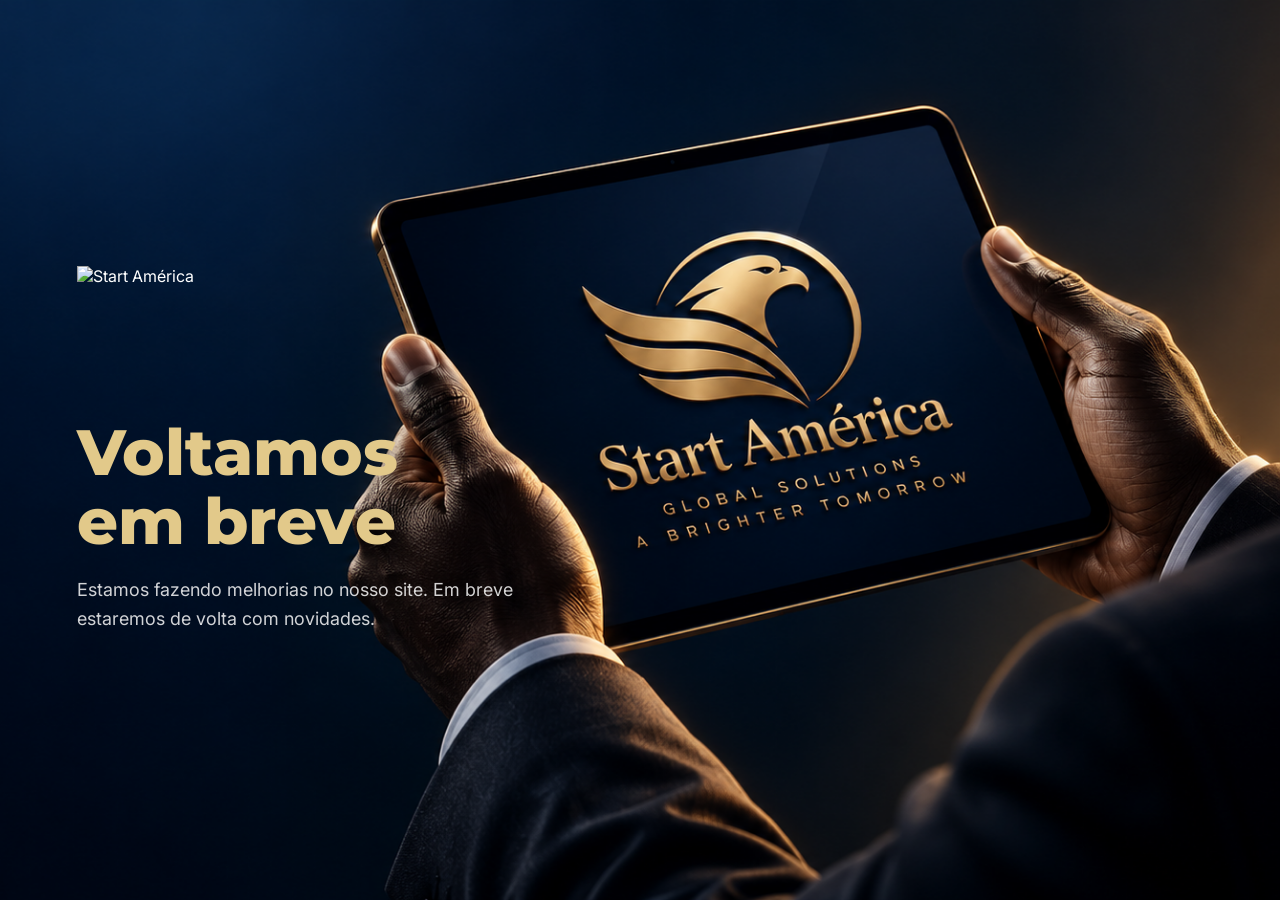
==== commit 1bc7243f: "Coloca site em modo manutencao (Voltamos em breve); versao completa preservada na tag site-completo-" ====
--- a/contato.html
+++ b/contato.html
@@ -1,40 +1,2 @@
 <!DOCTYPE html>
-<html lang="pt-BR">
-<head>
-<meta charset="UTF-8" />
-  <link rel="icon" type="image/png" href="assets/img/LOGO-ICON-FAV-ICON.png" />
-  <link rel="apple-touch-icon" href="assets/img/LOGO-ICON-FAV-ICON.png" />
-<meta name="viewport" content="width=device-width, initial-scale=1, viewport-fit=cover" />
-<title>Fale com um especialista — Start América</title>
-<link rel="preconnect" href="https://fonts.googleapis.com" />
-<link rel="preconnect" href="https://fonts.gstatic.com" crossorigin />
-<link href="https://fonts.googleapis.com/css2?family=Montserrat:wght@600;700;800&family=Inter:wght@400;500;600&family=Sorts+Mill+Goudy:ital@0;1&display=swap" rel="stylesheet" />
-<link rel="stylesheet" href="assets/css/styles.css?v=20260913a" />
-</head>
-<body>
-<header class="site-header">
-  <div class="container container--wide site-header__inner">
-    <a href="index.html" class="brand" aria-label="Start América"><img src="assets/img/logo-start-america-dourada.png" alt="Start América" width="120" height="90" /></a>
-    <div class="header-actions" style="margin-left:auto">
-      <a class="login" href="index.html">Voltar ao site</a>
-      <a class="btn btn--gold" href="index.html#contato">Falar com especialista</a>
-    </div>
-  </div>
-</header>
-<main id="conteudo">
-  <section class="section bg-white">
-    <div class="container" style="text-align:center;max-width:640px">
-      <span class="eyebrow">Start América</span>
-      <h1 class="h1" style="margin:16px 0">Fale com um especialista</h1>
-      <p class="lead">Esta página faz parte da estrutura do site e será desenvolvida na próxima etapa.
-      Enquanto isso, você pode falar com um especialista pelo formulário principal.</p>
-      <p style="margin-top:32px"><a class="btn btn--gold" href="index.html#contato">Ir para o formulário de contato</a></p>
-      <p style="margin-top:16px"><a class="link-arrow" href="index.html">Voltar para a página inicial
-        <svg viewBox="0 0 24 24" fill="none" stroke="currentColor" stroke-width="2" aria-hidden="true"><path d="M5 12h14M13 6l6 6-6 6"/></svg></a></p>
-    </div>
-  </section>
-</main>
-<footer class="site-footer"><div class="container container--wide"><div class="footer-bottom"><p>&copy; <span id="year">2026</span> Start América. Todos os direitos reservados.</p></div></div></footer>
-<script src="assets/js/main.js?v=20260913a" defer></script>
-</body>
-</html>
+<html lang="pt-BR"><head><meta charset="UTF-8" /><meta name="robots" content="noindex" /><meta http-equiv="refresh" content="0; url=index.html" /><title>Voltamos em breve — Start América</title><link rel="canonical" href="index.html" /></head><body><script>location.replace("index.html")</script></body></html>
